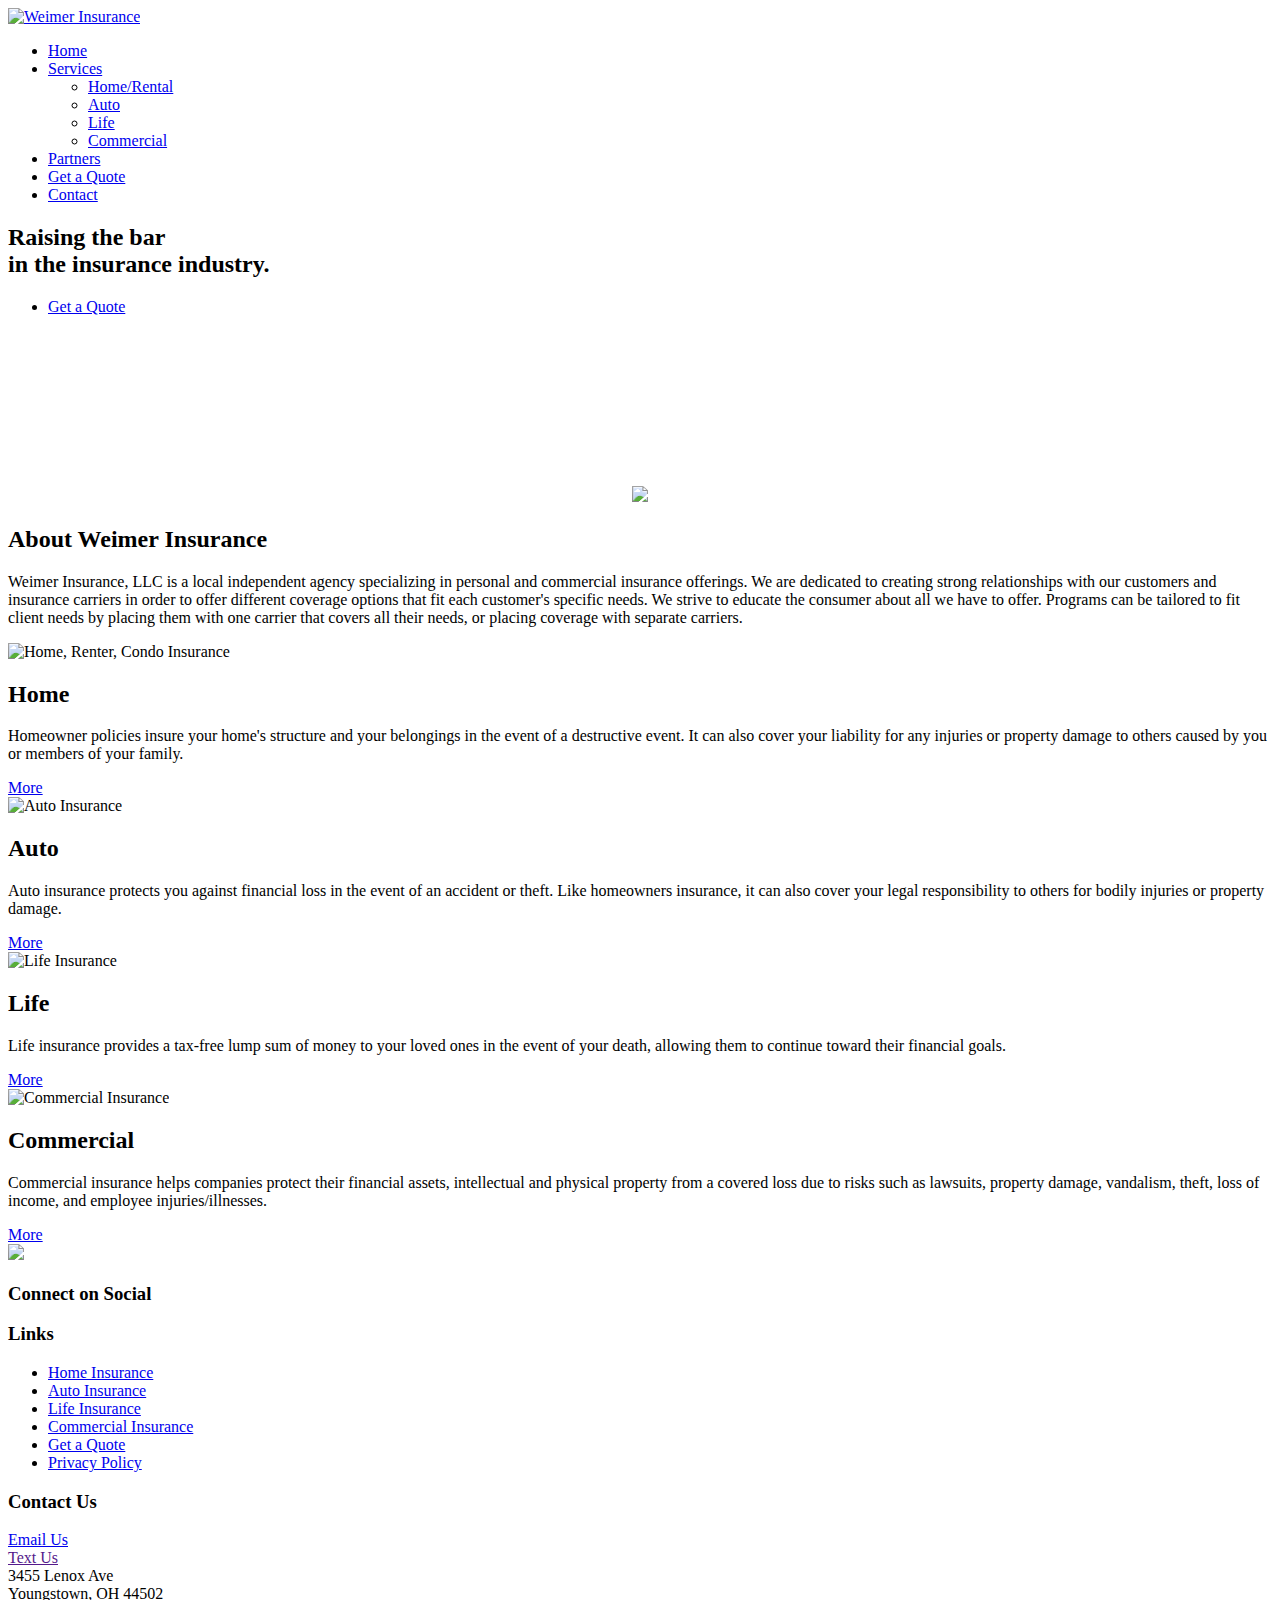
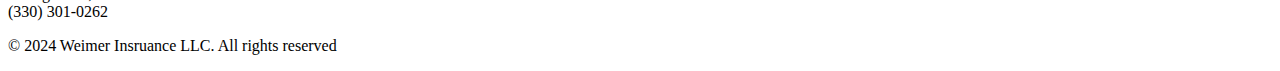
==== index.html @ 683e9fc8 "add files via upload" ====
<!DOCTYPE HTML>
<html>
	<head>
		<title>Weimer Insurance | Home, Auto, Life & Commercial Policies in Ohio</title>
		<meta charset="utf-8" />
		<meta name="viewport" content="width=device-width, initial-scale=1, user-scalable=no" />
		<link rel="stylesheet" href="assets/css/main.css" />
	</head>
	<body class="is-preload homepage">
		<div id="page-wrapper">

			<!-- Header -->
				<div id="header-wrapper">
					<header id="header" class="container">

						<!-- Logo -->
							<div id="logo">
								<a href="index.html"><img src="assets/images/Weimer-Logo_Crest.png" alt="Weimer Insurance" width="100px"/></a>
							</div>

						<!-- Nav -->
							<nav id="nav">
								<ul>
									<li class="current"><a href="index.html">Home</a></li>
									<li>
										<a href="#">Services <i class="fa fa-arrow-down"></i></a>
										<ul>
											<li><a href="home-insurance.html">Home/Rental</a></li>
											<li><a href="auto-insurance.html">Auto</a></li>
											<li><a href="life-insurance.html">Life</a></li>
											<li><a href="commercial-insurance.html">Commercial</a></li>
										</ul>
									</li>
									<li><a href="partners.html">Partners</a></li>
									<li><a href="get-a-quote.html">Get a Quote</a></li>
									<li><a href="contact.html">Contact</a></li>
								</ul>
							</nav>

					</header>
				</div>

			<!-- Banner -->
				<div id="banner-wrapper">
					<div id="banner">
						<div class="row">
							<div class="col-7 col-12-medium">
								<h2>Raising the bar<br/>
								in the insurance industry.</h2>
							</div>
							<div class="col-5 col-12-medium">
								<ul>
									<li><a href="get-a-quote.html" class="button large icon solid fa-arrow-circle-right">Get a Quote</a></li>
								</ul>
							</div>
						</div>
						<video playsinline autoplay muted loop>
							<source src="assets/video/youngstown-aerial.mov" type="video/mp4">
						</video>
					</div>
				</div>

			<!-- Main -->
			<div id="main-wrapper">
				<div class="container">
					<div class="row gtr-200 aln-top">
						<div class="col-3 col-3-medium col-12-small" style="text-align: center;">
							<img class="about-weimer-logo" src="assets/images/Weimer-Logo_Crest.png" width="85%">
						</div>
						<div class="col-9 col-9-medium col-12-small">

							<!-- Content -->
									<section>
										<h2>About Weimer Insurance</h2>
										<p>Weimer Insurance, LLC is a local independent agency specializing in personal and commercial insurance offerings. We are dedicated to creating strong relationships with our customers and insurance carriers in order to offer different coverage options that fit each customer's specific needs. We strive to educate the consumer about all we have to offer. Programs can be tailored to fit client needs by placing them with one carrier that covers all their needs, or placing coverage with separate carriers. 
									</section>
						</div>

					</div>
				</div>
			</div>

			<!-- Features -->
				<div id="features-wrapper">
					<div class="container">
						<div class="row aln-top">
							<div class="col-3 col-6-medium">

								<!-- Box -->
									<section class="box feature">
										<div class="image feature"><img src="assets/images/home-ins.jpg" alt="Home, Renter, Condo Insurance" /></div>
										<div class="inner">
												<h2>Home</h2>
											<p>Homeowner policies insure your home's structure and your belongings in the event of a destructive event. It can also cover your liability for any injuries or property damage to others caused by you or members of your family.</p>
											<a href="home-insurance.html" class="button icon solid fa-arrow-circle-right">More</a>
										</div>
									</section>

							</div>
							<div class="col-3 col-6-medium">

								<!-- Box -->
									<section class="box feature">
										<div class="image feature"><img src="assets/images/jetta.jpg" alt="Auto Insurance"/></div>
										<div class="inner">
												<h2>Auto</h2>
											<p>Auto insurance protects you against financial loss in the event of an accident or theft. Like homeowners insurance, it can also cover your legal responsibility to others for bodily injuries or property damage.</p>
											<a href="auto-insurance.html" class="button icon solid fa-arrow-circle-right">More</a>
										</div>
									</section>

							</div>
							<div class="col-3 col-6-medium">

								<!-- Box -->
									<section class="box feature">
										<div class="image feature"><img src="assets/images/life-ins.jpg" alt="Life Insurance" /></div>
										<div class="inner">
												<h2>Life</h2>
											<p>Life insurance provides a tax-free lump sum of money to your loved ones in the event of your death, allowing them to continue toward their financial goals.</p>
											<a href="life-insurance.html" class="button icon solid fa-arrow-circle-right">More</a>
										</div>
									</section>

							</div>
							<div class="col-3 col-6-medium">

								<!-- Box -->
									<section class="box feature">
										<div class="image feature"><img src="assets/images/open-sign.jpg" alt="Commercial Insurance" /></div>
										<div class="inner">
												<h2>Commercial</h2>
											<p>Commercial insurance helps companies protect their financial assets, intellectual and physical property from a covered loss due to risks such as lawsuits, property damage, vandalism, theft, loss of income, and employee injuries/illnesses.</p>
											<a href="commercial-insurance.html" class="button icon solid fa-arrow-circle-right">More</a>
										</div>
									</section>

							</div>
						</div>
					</div>
				</div>

			<!-- Footer -->
				<div id="footer-wrapper">
					<footer id="footer" class="container">
						<div class="row aln-top">
							<div class="col-3 col-6-medium col-12-small">

								<!-- Links -->
									<section class="widget links">
										<img src="assets/images/Weimer-Logo_Crest.png" width="150px">
									</section>

							</div>
							<div class="col-3 col-6-medium col-12-small">

								<!-- Links -->
									<section class="widget links">
										<h3>Connect on Social</h3>
										<a href="https://www.facebook.com/WeimerInsurance/" target="_blank" class="icon brands fa-facebook-f"></a>
										<a href="https://www.linkedin.com/in/ricky-weimer-648b50176/" target="_blank" class="icon brands fa-linkedin"></a>
									</section>

							</div>
							<div class="col-3 col-6-medium col-12-small">

								<!-- Links -->
									<section class="widget links">
										<h3>Links</h3>
										<ul class="style2">
											<li><a href="home-insurance.html">Home Insurance</a></li>
											<li><a href="auto-insurance.html">Auto Insurance</a></li>
											<li><a href="life-insurance.html">Life Insurance</a></li>
											<li><a href="commercial-insurance.html">Commercial Insurance</a></li>
											<li><a href="get-a-quote.html">Get a Quote</a></li>
											<li><a href="assets/WeimerInsPrivacyPolicy.pdf" target="_blank">Privacy Policy</a></li>
										</ul>
									</section>

							</div>
							<div class="col-3 col-6-medium col-12-small">

								<!-- Contact -->
									<section class="widget contact last">
										<h3>Contact Us</h3>
										<p>
										<a href="mailto:ricky@weimerinsurance.com" class="icon contact-us fa-envelope"> Email Us</a><br/>
										<a href="" class="icon contact-us fa-comment-dots"> Text Us</a><br/>
										3455 Lenox Ave<br />
										Youngstown, OH 44502<br />
										(330) 301-0262</p>
									</section>

							</div>
						</div>
							<div id="copyright">
								<p>&copy; 2024 Weimer Insruance LLC. All rights reserved</p>
							</div>
					</footer>
				</div>

			</div>

		<!-- Scripts -->

			<script src="assets/js/jquery.min.js"></script>
			<script src="assets/js/jquery.dropotron.min.js"></script>
			<script src="assets/js/browser.min.js"></script>
			<script src="assets/js/breakpoints.min.js"></script>
			<script src="assets/js/util.js"></script>
			<script src="assets/js/main.js"></script>

	</body>
</html>
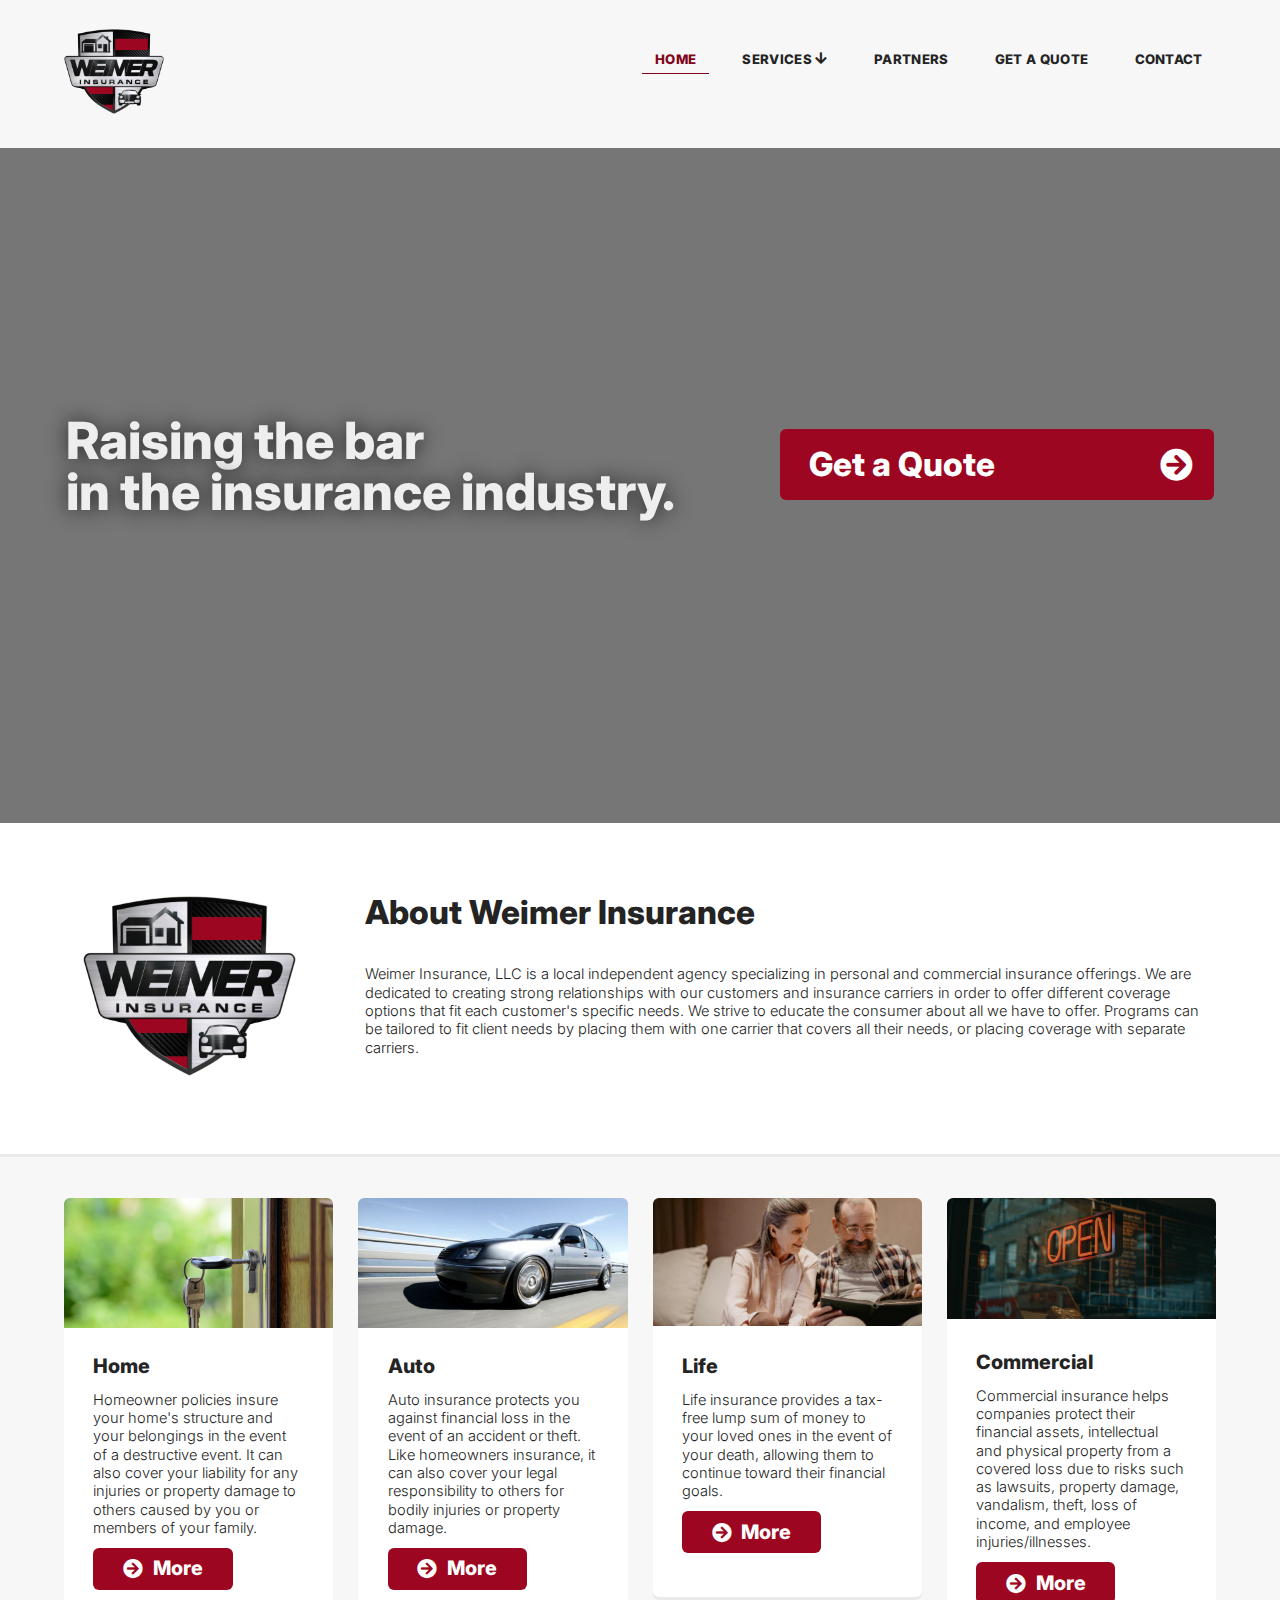
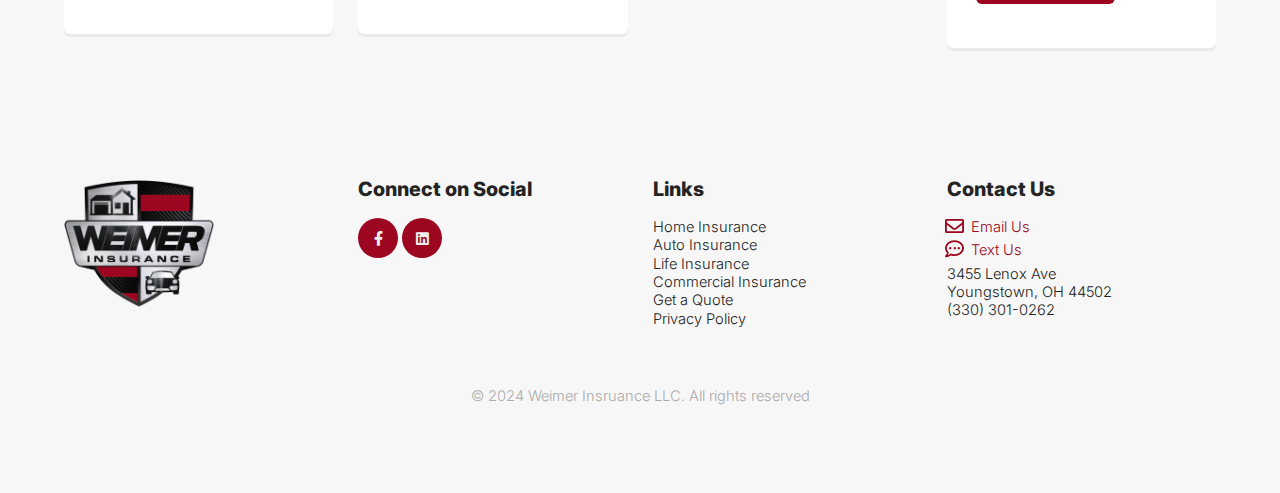
==== commit 0604729b: "Update index.html" ====
--- a/index.html
+++ b/index.html
@@ -84,7 +84,7 @@
 				<div id="features-wrapper">
 					<div class="container">
 						<div class="row aln-top">
-							<div class="col-3 col-6-medium">
+							<div class="col-3 col-6-medium col-12-small">
 
 								<!-- Box -->
 									<section class="box feature">
@@ -97,7 +97,7 @@
 									</section>
 
 							</div>
-							<div class="col-3 col-6-medium">
+							<div class="col-3 col-6-medium col-12-small">
 
 								<!-- Box -->
 									<section class="box feature">
@@ -110,7 +110,7 @@
 									</section>
 
 							</div>
-							<div class="col-3 col-6-medium">
+							<div class="col-3 col-6-medium col-12-small">
 
 								<!-- Box -->
 									<section class="box feature">
@@ -123,7 +123,7 @@
 									</section>
 
 							</div>
-							<div class="col-3 col-6-medium">
+							<div class="col-3 col-6-medium col-12-small">
 
 								<!-- Box -->
 									<section class="box feature">
@@ -211,4 +211,4 @@
 			<script src="assets/js/main.js"></script>
 
 	</body>
-</html>+</html>
--- a/assets/css/main.css
+++ b/assets/css/main.css
@@ -0,0 +1,2609 @@
+@import url("fontawesome-all.min.css");
+@import url('https://fonts.googleapis.com/css2?family=Inter:ital,opsz,wght@0,14..32,100..900;1,14..32,100..900&display=swap');
+
+/*
+	Verti by HTML5 UP
+	html5up.net | @ajlkn
+	Free for personal and commercial use under the CCA 3.0 license (html5up.net/license)
+*/
+
+html, body, div, span, applet, object,
+iframe, h1, h2, h3, h4, h5, h6, p, blockquote,
+pre, a, abbr, acronym, address, big, cite,
+code, del, dfn, em, img, ins, kbd, q, s, samp,
+small, strike, strong, sub, sup, tt, var, b,
+u, i, center, dl, dt, dd, ol, ul, li, fieldset,
+form, label, legend, table, caption, tbody,
+tfoot, thead, tr, th, td, article, aside,
+canvas, details, embed, figure, figcaption,
+footer, header, hgroup, menu, nav, output, ruby,
+section, summary, time, mark, audio, video {
+	margin: 0;
+	padding: 0;
+	border: 0;
+	font-size: 100%;
+	font: inherit;
+	vertical-align: baseline;}
+
+article, aside, details, figcaption, figure,
+footer, header, hgroup, menu, nav, section {
+	display: block;}
+
+body {
+	line-height: 1;
+}
+
+ol, ul {
+	list-style: none;
+}
+
+table {
+	border-collapse: collapse;
+	border-spacing: 0;
+}
+
+body {
+	-webkit-text-size-adjust: none;
+}
+input::-moz-focus-inner {
+	border: 0;
+	padding: 0;
+}
+
+input, select, textarea {
+	-moz-appearance: none;
+	-webkit-appearance: none;
+	-ms-appearance: none;
+	appearance: none;
+}
+
+/* Basic */
+
+	@-ms-viewport {
+		width: device-width;
+	}
+
+	html {
+		box-sizing: border-box;
+		padding:0;
+		margin:0;
+	}
+
+	*, *:before, *:after {
+		box-sizing: inherit;
+	}
+
+	body {
+		background-color: #f7f7f7;
+		font-family: 'Inter', sans-serif;
+		font-size: 1em;
+		color: #242424;
+		font-weight: 300;
+		line-height: 1.25em;
+	}
+
+		body.is-preload *, body.is-preload *:before, body.is-preload *:after {
+			-moz-animation: none !important;
+			-webkit-animation: none !important;
+			-ms-animation: none !important;
+			animation: none !important;
+			-moz-transition: none !important;
+			-webkit-transition: none !important;
+			-ms-transition: none !important;
+			transition: none !important;
+		}
+
+	input, select, textarea {
+		font-family: 'Inter', sans-serif;
+		font-size: 1em;
+		color: #696969;
+		font-weight: 300;
+		line-height: 1.25em;
+	}
+	article.quote {
+		text-align: center;
+	}
+	iframe {
+		width: 700px;
+		height: 700px;
+		overflow: auto;
+		margin-left: -40px;
+	}
+	iframe.map {
+		width: 550px;
+		height: 450px;
+		margin: 0 auto;
+		border-radius: 10px;
+	}
+
+	a {
+		color: #9D0620;
+		text-decoration: none;
+	}
+
+		a:hover {
+			color:#7F051A;
+			transform: scale(1.1);
+		}
+
+	h1, h2, h3, h4, h5, h6 {
+		color: #242424;
+		font-weight: 800;
+	}
+
+	h2 {
+		font-size: 2.25em;
+		margin: 0 0 1.1em 0;
+		line-height: 1em;
+	}
+
+	h3 {
+		font-size: 1.35em;
+		margin: 0 0 1em 0;
+	}
+
+	b, strong {
+		font-weight: 600;
+		color: #242424;
+	}
+
+	i, em {
+		font-style: italic;
+	}
+
+	br.clear {
+		clear: both;
+	}
+
+	p, ul, ol, dl, table {
+		margin-bottom: 2em;
+	}
+	ul.style2 li a{
+		color: #242424;
+	}
+	ul.style3 li {
+		padding-bottom: 8px;
+	}
+
+/* Container */
+
+	.container {
+		margin: 0 auto;
+		max-width: 90%;
+	}
+
+		@media screen and (max-width: 736px) {
+
+			.container {
+				width: 95%;
+			}
+
+		}
+
+/* Row */
+
+	.row {
+		display: flex;
+		flex-wrap: wrap;
+		box-sizing: border-box;
+		align-items: center;
+		height: 100%;
+	}
+
+		.row > * {
+			box-sizing: border-box;
+		}
+
+		.row.gtr-uniform > * > :last-child {
+			margin-bottom: 0;
+		}
+
+		.row.aln-left {
+			justify-content: flex-start;
+		}
+
+		.row.aln-center {
+			justify-content: center;
+		}
+
+		.row.aln-right {
+			justify-content: flex-end;
+		}
+
+		.row.aln-top {
+			align-items: flex-start;
+		}
+
+		.row.aln-middle {
+			align-items: center;
+		}
+
+		.row.aln-bottom {
+			align-items: flex-end;
+		}
+
+		.row > .imp {
+			order: -1;
+		}
+
+		.row > .col-1 {
+			width: 8.33333%;
+		}
+
+		.row > .off-1 {
+			margin-left: 8.33333%;
+		}
+
+		.row > .col-2 {
+			width: 16.66667%;
+		}
+
+		.row > .off-2 {
+			margin-left: 16.66667%;
+		}
+
+		.row > .col-3 {
+			width: 25%;
+		}
+
+		.row > .off-3 {
+			margin-left: 25%;
+		}
+
+		.row > .col-4 {
+			width: 33.33333%;
+		}
+
+		.row > .off-4 {
+			margin-left: 33.33333%;
+		}
+
+		.row > .col-5 {
+			width: 41.66667%;
+		}
+
+		.row > .off-5 {
+			margin-left: 41.66667%;
+		}
+
+		.row > .col-6 {
+			width: 50%;
+		}
+
+		.row > .off-6 {
+			margin-left: 50%;
+		}
+
+		.row > .col-7 {
+			width: 58.33333%;
+		}
+
+		.row > .off-7 {
+			margin-left: 58.33333%;
+		}
+
+		.row > .col-8 {
+			width: 66.66667%;
+		}
+
+		.row > .off-8 {
+			margin-left: 66.66667%;
+		}
+
+		.row > .col-9 {
+			width: 75%;
+		}
+
+		.row > .off-9 {
+			margin-left: 75%;
+		}
+
+		.row > .col-10 {
+			width: 83.33333%;
+		}
+
+		.row > .off-10 {
+			margin-left: 83.33333%;
+		}
+
+		.row > .col-11 {
+			width: 91.66667%;
+		}
+
+		.row > .off-11 {
+			margin-left: 91.66667%;
+		}
+
+		.row > .col-12 {
+			width: 100%;
+		}
+
+		.row > .off-12 {
+			margin-left: 100%;
+		}
+
+		.row.gtr-0 {
+			margin-top: 0px;
+			margin-left: 0px;
+		}
+
+			.row.gtr-0 > * {
+				padding: 0px 0 0 0px;
+			}
+
+			.row.gtr-0.gtr-uniform {
+				margin-top: 0px;
+			}
+
+				.row.gtr-0.gtr-uniform > * {
+					padding-top: 0px;
+				}
+
+		.row.gtr-25 {
+			margin-top: -10px;
+			margin-left: -10px;
+		}
+
+			.row.gtr-25 > * {
+				padding: 10px 0 0 10px;
+			}
+
+			.row.gtr-25.gtr-uniform {
+				margin-top: -10px;
+			}
+
+				.row.gtr-25.gtr-uniform > * {
+					padding-top: 10px;
+				}
+
+		.row.gtr-50 {
+			margin-top: -20px;
+			margin-left: -20px;
+		}
+
+			.row.gtr-50 > * {
+				padding: 20px 0 0 20px;
+			}
+
+			.row.gtr-50.gtr-uniform {
+				margin-top: -20px;
+			}
+
+				.row.gtr-50.gtr-uniform > * {
+					padding-top: 20px;
+				}
+
+		.row {
+			margin-top: -40px;
+			margin-left: -40px;
+		}
+
+			.row > * {
+				padding: 40px 0 0 40px;
+			}
+
+			.row.gtr-uniform {
+				margin-top: -40px;
+			}
+
+				.row.gtr-uniform > * {
+					padding-top: 40px;
+				}
+
+		.row.gtr-150 {
+			margin-top: -60px;
+			margin-left: -60px;
+		}
+
+			.row.gtr-150 > * {
+				padding: 60px 0 0 60px;
+			}
+
+			.row.gtr-150.gtr-uniform {
+				margin-top: -60px;
+			}
+
+				.row.gtr-150.gtr-uniform > * {
+					padding-top: 60px;
+				}
+
+		.row.gtr-200 {
+			margin-top: -80px;
+			margin-left: -80px;
+		}
+
+			.row.gtr-200 > * {
+				padding: 80px 0 0 80px;
+			}
+
+			.row.gtr-200.gtr-uniform {
+				margin-top: -80px;
+			}
+
+				.row.gtr-200.gtr-uniform > * {
+					padding-top: 80px;
+				}
+
+		@media screen and (max-width: 1680px) {
+
+			.row {
+				display: flex;
+				flex-wrap: wrap;
+				box-sizing: border-box;
+				align-items: center;
+			}
+
+				.row > * {
+					box-sizing: border-box;
+				}
+
+				.row.gtr-uniform > * > :last-child {
+					margin-bottom: 0;
+				}
+
+				.row.aln-left {
+					justify-content: flex-start;
+				}
+
+				.row.aln-center {
+					justify-content: center;
+				}
+
+				.row.aln-right {
+					justify-content: flex-end;
+				}
+
+				.row.aln-top {
+					align-items: flex-start;
+				}
+
+				.row.aln-middle {
+					align-items: center;
+				}
+
+				.row.aln-bottom {
+					align-items: flex-end;
+				}
+
+				.row > .imp-xlarge {
+					order: -1;
+				}
+
+				.row > .col-1-xlarge {
+					width: 8.33333%;
+				}
+
+				.row > .off-1-xlarge {
+					margin-left: 8.33333%;
+				}
+
+				.row > .col-2-xlarge {
+					width: 16.66667%;
+				}
+
+				.row > .off-2-xlarge {
+					margin-left: 16.66667%;
+				}
+
+				.row > .col-3-xlarge {
+					width: 25%;
+				}
+
+				.row > .off-3-xlarge {
+					margin-left: 25%;
+				}
+
+				.row > .col-4-xlarge {
+					width: 33.33333%;
+				}
+
+				.row > .off-4-xlarge {
+					margin-left: 33.33333%;
+				}
+
+				.row > .col-5-xlarge {
+					width: 41.66667%;
+				}
+
+				.row > .off-5-xlarge {
+					margin-left: 41.66667%;
+				}
+
+				.row > .col-6-xlarge {
+					width: 50%;
+				}
+
+				.row > .off-6-xlarge {
+					margin-left: 50%;
+				}
+
+				.row > .col-7-xlarge {
+					width: 58.33333%;
+				}
+
+				.row > .off-7-xlarge {
+					margin-left: 58.33333%;
+				}
+
+				.row > .col-8-xlarge {
+					width: 66.66667%;
+				}
+
+				.row > .off-8-xlarge {
+					margin-left: 66.66667%;
+				}
+
+				.row > .col-9-xlarge {
+					width: 75%;
+				}
+
+				.row > .off-9-xlarge {
+					margin-left: 75%;
+				}
+
+				.row > .col-10-xlarge {
+					width: 83.33333%;
+				}
+
+				.row > .off-10-xlarge {
+					margin-left: 83.33333%;
+				}
+
+				.row > .col-11-xlarge {
+					width: 91.66667%;
+				}
+
+				.row > .off-11-xlarge {
+					margin-left: 91.66667%;
+				}
+
+				.row > .col-12-xlarge {
+					width: 100%;
+				}
+
+				.row > .off-12-xlarge {
+					margin-left: 100%;
+				}
+
+				.row.gtr-0 {
+					margin-top: 0px;
+					margin-left: 0px;
+				}
+
+					.row.gtr-0 > * {
+						padding: 0px 0 0 0px;
+					}
+
+					.row.gtr-0.gtr-uniform {
+						margin-top: 0px;
+					}
+
+						.row.gtr-0.gtr-uniform > * {
+							padding-top: 0px;
+						}
+
+				.row.gtr-25 {
+					margin-top: -10px;
+					margin-left: -10px;
+				}
+
+					.row.gtr-25 > * {
+						padding: 10px 0 0 10px;
+					}
+
+					.row.gtr-25.gtr-uniform {
+						margin-top: -10px;
+					}
+
+						.row.gtr-25.gtr-uniform > * {
+							padding-top: 10px;
+						}
+
+				.row.gtr-50 {
+					margin-top: -20px;
+					margin-left: -20px;
+				}
+
+					.row.gtr-50 > * {
+						padding: 20px 0 0 20px;
+					}
+
+					.row.gtr-50.gtr-uniform {
+						margin-top: -20px;
+					}
+
+						.row.gtr-50.gtr-uniform > * {
+							padding-top: 20px;
+						}
+
+				.row {
+					margin-top: -40px;
+					margin-left: -40px;
+				}
+
+					.row > * {
+						padding: 40px 0 0 40px;
+					}
+
+					.row.gtr-uniform {
+						margin-top: -40px;
+					}
+
+						.row.gtr-uniform > * {
+							padding-top: 40px;
+						}
+
+				.row.gtr-150 {
+					margin-top: -60px;
+					margin-left: -60px;
+				}
+
+					.row.gtr-150 > * {
+						padding: 60px 0 0 60px;
+					}
+
+					.row.gtr-150.gtr-uniform {
+						margin-top: -60px;
+					}
+
+						.row.gtr-150.gtr-uniform > * {
+							padding-top: 60px;
+						}
+
+				.row.gtr-200 {
+					margin-top: -80px;
+					margin-left: -80px;
+				}
+
+					.row.gtr-200 > * {
+						padding: 80px 0 0 80px;
+					}
+
+					.row.gtr-200.gtr-uniform {
+						margin-top: -80px;
+					}
+
+						.row.gtr-200.gtr-uniform > * {
+							padding-top: 80px;
+						}
+
+		}
+
+		@media screen and (max-width: 1280px) {
+
+			.row {
+				display: flex;
+				flex-wrap: wrap;
+				box-sizing: border-box;
+				align-items: center;
+			}
+
+				.row > * {
+					box-sizing: border-box;
+				}
+
+				.row.gtr-uniform > * > :last-child {
+					margin-bottom: 0;
+				}
+
+				.row.aln-left {
+					justify-content: flex-start;
+				}
+
+				.row.aln-center {
+					justify-content: center;
+				}
+
+				.row.aln-right {
+					justify-content: flex-end;
+				}
+
+				.row.aln-top {
+					align-items: flex-start;
+				}
+
+				.row.aln-middle {
+					align-items: center;
+				}
+
+				.row.aln-bottom {
+					align-items: flex-end;
+				}
+
+				.row > .imp-large {
+					order: -1;
+				}
+
+				.row > .col-1-large {
+					width: 8.33333%;
+				}
+
+				.row > .off-1-large {
+					margin-left: 8.33333%;
+				}
+
+				.row > .col-2-large {
+					width: 16.66667%;
+				}
+
+				.row > .off-2-large {
+					margin-left: 16.66667%;
+				}
+
+				.row > .col-3-large {
+					width: 25%;
+				}
+
+				.row > .off-3-large {
+					margin-left: 25%;
+				}
+
+				.row > .col-4-large {
+					width: 33.33333%;
+				}
+
+				.row > .off-4-large {
+					margin-left: 33.33333%;
+				}
+
+				.row > .col-5-large {
+					width: 41.66667%;
+				}
+
+				.row > .off-5-large {
+					margin-left: 41.66667%;
+				}
+
+				.row > .col-6-large {
+					width: 50%;
+				}
+
+				.row > .off-6-large {
+					margin-left: 50%;
+				}
+
+				.row > .col-7-large {
+					width: 58.33333%;
+				}
+
+				.row > .off-7-large {
+					margin-left: 58.33333%;
+				}
+
+				.row > .col-8-large {
+					width: 66.66667%;
+				}
+
+				.row > .off-8-large {
+					margin-left: 66.66667%;
+				}
+
+				.row > .col-9-large {
+					width: 75%;
+				}
+
+				.row > .off-9-large {
+					margin-left: 75%;
+				}
+
+				.row > .col-10-large {
+					width: 83.33333%;
+				}
+
+				.row > .off-10-large {
+					margin-left: 83.33333%;
+				}
+
+				.row > .col-11-large {
+					width: 91.66667%;
+				}
+
+				.row > .off-11-large {
+					margin-left: 91.66667%;
+				}
+
+				.row > .col-12-large {
+					width: 100%;
+				}
+
+				.row > .off-12-large {
+					margin-left: 100%;
+				}
+
+				.row.gtr-0 {
+					margin-top: 0px;
+					margin-left: 0px;
+				}
+
+					.row.gtr-0 > * {
+						padding: 0px 0 0 0px;
+					}
+
+					.row.gtr-0.gtr-uniform {
+						margin-top: 0px;
+					}
+
+						.row.gtr-0.gtr-uniform > * {
+							padding-top: 0px;
+						}
+
+				.row.gtr-25 {
+					margin-top: -6.25px;
+					margin-left: -6.25px;
+				}
+
+					.row.gtr-25 > * {
+						padding: 6.25px 0 0 6.25px;
+					}
+
+					.row.gtr-25.gtr-uniform {
+						margin-top: -6.25px;
+					}
+
+						.row.gtr-25.gtr-uniform > * {
+							padding-top: 6.25px;
+						}
+
+				.row.gtr-50 {
+					margin-top: -12.5px;
+					margin-left: -12.5px;
+				}
+
+					.row.gtr-50 > * {
+						padding: 12.5px 0 0 12.5px;
+					}
+
+					.row.gtr-50.gtr-uniform {
+						margin-top: -12.5px;
+					}
+
+						.row.gtr-50.gtr-uniform > * {
+							padding-top: 12.5px;
+						}
+
+				.row {
+					margin-top: -25px;
+					margin-left: -25px;
+				}
+
+					.row > * {
+						padding: 25px 0 0 25px;
+					}
+
+					.row.gtr-uniform {
+						margin-top: -25px;
+					}
+
+						.row.gtr-uniform > * {
+							padding-top: 25px;
+						}
+
+				.row.gtr-150 {
+					margin-top: -37.5px;
+					margin-left: -37.5px;
+				}
+
+					.row.gtr-150 > * {
+						padding: 37.5px 0 0 37.5px;
+					}
+
+					.row.gtr-150.gtr-uniform {
+						margin-top: -37.5px;
+					}
+
+						.row.gtr-150.gtr-uniform > * {
+							padding-top: 37.5px;
+						}
+
+				.row.gtr-200 {
+					margin-top: -50px;
+					margin-left: -50px;
+				}
+
+					.row.gtr-200 > * {
+						padding: 50px 0 0 50px;
+					}
+
+					.row.gtr-200.gtr-uniform {
+						margin-top: -50px;
+					}
+
+						.row.gtr-200.gtr-uniform > * {
+							padding-top: 50px;
+						}
+
+		}
+
+		@media screen and (max-width: 980px) {
+
+			.row {
+				display: flex;
+				flex-wrap: wrap;
+				box-sizing: border-box;
+				align-items: center;
+			}
+
+				.row > * {
+					box-sizing: border-box;
+				}
+
+				.row.gtr-uniform > * > :last-child {
+					margin-bottom: 0;
+				}
+
+				.row.aln-left {
+					justify-content: flex-start;
+				}
+
+				.row.aln-center {
+					justify-content: center;
+				}
+
+				.row.aln-right {
+					justify-content: flex-end;
+				}
+
+				.row.aln-top {
+					align-items: flex-start;
+				}
+
+				.row.aln-middle {
+					align-items: center;
+				}
+
+				.row.aln-bottom {
+					align-items: flex-end;
+				}
+
+				.row > .imp-medium {
+					order: -1;
+				}
+
+				.row > .col-1-medium {
+					width: 8.33333%;
+				}
+
+				.row > .off-1-medium {
+					margin-left: 8.33333%;
+				}
+
+				.row > .col-2-medium {
+					width: 16.66667%;
+				}
+
+				.row > .off-2-medium {
+					margin-left: 16.66667%;
+				}
+
+				.row > .col-3-medium {
+					width: 25%;
+				}
+
+				.row > .off-3-medium {
+					margin-left: 25%;
+				}
+
+				.row > .col-4-medium {
+					width: 33.33333%;
+				}
+
+				.row > .off-4-medium {
+					margin-left: 33.33333%;
+				}
+
+				.row > .col-5-medium {
+					width: 41.66667%;
+				}
+
+				.row > .off-5-medium {
+					margin-left: 41.66667%;
+				}
+
+				.row > .col-6-medium {
+					width: 50%;
+				}
+
+				.row > .off-6-medium {
+					margin-left: 50%;
+				}
+
+				.row > .col-7-medium {
+					width: 58.33333%;
+				}
+
+				.row > .off-7-medium {
+					margin-left: 58.33333%;
+				}
+
+				.row > .col-8-medium {
+					width: 66.66667%;
+				}
+
+				.row > .off-8-medium {
+					margin-left: 66.66667%;
+				}
+
+				.row > .col-9-medium {
+					width: 75%;
+				}
+
+				.row > .off-9-medium {
+					margin-left: 75%;
+				}
+
+				.row > .col-10-medium {
+					width: 83.33333%;
+				}
+
+				.row > .off-10-medium {
+					margin-left: 83.33333%;
+				}
+
+				.row > .col-11-medium {
+					width: 91.66667%;
+				}
+
+				.row > .off-11-medium {
+					margin-left: 91.66667%;
+				}
+
+				.row > .col-12-medium {
+					width: 100%;
+				}
+
+				.row > .off-12-medium {
+					margin-left: 100%;
+				}
+
+				.row.gtr-0 {
+					margin-top: 0px;
+					margin-left: 0px;
+				}
+
+					.row.gtr-0 > * {
+						padding: 0px 0 0 0px;
+					}
+
+					.row.gtr-0.gtr-uniform {
+						margin-top: 0px;
+					}
+
+						.row.gtr-0.gtr-uniform > * {
+							padding-top: 0px;
+						}
+
+				.row.gtr-25 {
+					margin-top: -6.25px;
+					margin-left: -6.25px;
+				}
+
+					.row.gtr-25 > * {
+						padding: 6.25px 0 0 6.25px;
+					}
+
+					.row.gtr-25.gtr-uniform {
+						margin-top: -6.25px;
+					}
+
+						.row.gtr-25.gtr-uniform > * {
+							padding-top: 6.25px;
+						}
+
+				.row.gtr-50 {
+					margin-top: -12.5px;
+					margin-left: -12.5px;
+				}
+
+					.row.gtr-50 > * {
+						padding: 12.5px 0 0 12.5px;
+					}
+
+					.row.gtr-50.gtr-uniform {
+						margin-top: -12.5px;
+					}
+
+						.row.gtr-50.gtr-uniform > * {
+							padding-top: 12.5px;
+						}
+
+				.row {
+					margin-top: -25px;
+					margin-left: -25px;
+				}
+
+					.row > * {
+						padding: 25px 0 0 25px;
+					}
+
+					.row.gtr-uniform {
+						margin-top: -25px;
+					}
+
+						.row.gtr-uniform > * {
+							padding-top: 25px;
+						}
+
+				.row.gtr-150 {
+					margin-top: -37.5px;
+					margin-left: -37.5px;
+				}
+
+					.row.gtr-150 > * {
+						padding: 37.5px 0 0 37.5px;
+					}
+
+					.row.gtr-150.gtr-uniform {
+						margin-top: -37.5px;
+					}
+
+						.row.gtr-150.gtr-uniform > * {
+							padding-top: 37.5px;
+						}
+
+				.row.gtr-200 {
+					margin-top: -50px;
+					margin-left: -50px;
+				}
+
+					.row.gtr-200 > * {
+						padding: 50px 0 0 50px;
+					}
+
+					.row.gtr-200.gtr-uniform {
+						margin-top: -50px;
+					}
+
+						.row.gtr-200.gtr-uniform > * {
+							padding-top: 50px;
+						}
+
+		}
+
+		@media screen and (max-width: 736px) {
+
+			.row {
+				display: flex;
+				flex-wrap: wrap;
+				box-sizing: border-box;
+				align-items: center;
+			}
+
+				.row > * {
+					box-sizing: border-box;
+				}
+
+				.row.gtr-uniform > * > :last-child {
+					margin-bottom: 0;
+				}
+
+				.row.aln-left {
+					justify-content: flex-start;
+				}
+
+				.row.aln-center {
+					justify-content: center;
+				}
+
+				.row.aln-right {
+					justify-content: flex-end;
+				}
+
+				.row.aln-top {
+					align-items: flex-start;
+				}
+
+				.row.aln-middle {
+					align-items: center;
+				}
+
+				.row.aln-bottom {
+					align-items: flex-end;
+				}
+
+				.row > .imp-small {
+					order: -1;
+				}
+
+				.row > .col-1-small {
+					width: 8.33333%;
+				}
+
+				.row > .off-1-small {
+					margin-left: 8.33333%;
+				}
+
+				.row > .col-2-small {
+					width: 16.66667%;
+				}
+
+				.row > .off-2-small {
+					margin-left: 16.66667%;
+				}
+
+				.row > .col-3-small {
+					width: 25%;
+				}
+
+				.row > .off-3-small {
+					margin-left: 25%;
+				}
+
+				.row > .col-4-small {
+					width: 33.33333%;
+				}
+
+				.row > .off-4-small {
+					margin-left: 33.33333%;
+				}
+
+				.row > .col-5-small {
+					width: 41.66667%;
+				}
+
+				.row > .off-5-small {
+					margin-left: 41.66667%;
+				}
+
+				.row > .col-6-small {
+					width: 50%;
+				}
+
+				.row > .off-6-small {
+					margin-left: 50%;
+				}
+
+				.row > .col-7-small {
+					width: 58.33333%;
+				}
+
+				.row > .off-7-small {
+					margin-left: 58.33333%;
+				}
+
+				.row > .col-8-small {
+					width: 66.66667%;
+				}
+
+				.row > .off-8-small {
+					margin-left: 66.66667%;
+				}
+
+				.row > .col-9-small {
+					width: 75%;
+				}
+
+				.row > .off-9-small {
+					margin-left: 75%;
+				}
+
+				.row > .col-10-small {
+					width: 83.33333%;
+				}
+
+				.row > .off-10-small {
+					margin-left: 83.33333%;
+				}
+
+				.row > .col-11-small {
+					width: 91.66667%;
+				}
+
+				.row > .off-11-small {
+					margin-left: 91.66667%;
+				}
+
+				.row > .col-12-small {
+					width: 100%;
+				}
+
+				.row > .off-12-small {
+					margin-left: 100%;
+				}
+
+				.row.gtr-0 {
+					margin-top: 0px;
+					margin-left: 0px;
+				}
+
+					.row.gtr-0 > * {
+						padding: 0px 0 0 0px;
+					}
+
+					.row.gtr-0.gtr-uniform {
+						margin-top: 0px;
+					}
+
+						.row.gtr-0.gtr-uniform > * {
+							padding-top: 0px;
+						}
+
+				.row.gtr-25 {
+					margin-top: -5px;
+					margin-left: -5px;
+				}
+
+					.row.gtr-25 > * {
+						padding: 5px 0 0 5px;
+					}
+
+					.row.gtr-25.gtr-uniform {
+						margin-top: -5px;
+					}
+
+						.row.gtr-25.gtr-uniform > * {
+							padding-top: 5px;
+						}
+
+				.row.gtr-50 {
+					margin-top: -10px;
+					margin-left: -10px;
+				}
+
+					.row.gtr-50 > * {
+						padding: 10px 0 0 10px;
+					}
+
+					.row.gtr-50.gtr-uniform {
+						margin-top: -10px;
+					}
+
+						.row.gtr-50.gtr-uniform > * {
+							padding-top: 10px;
+						}
+
+				.row {
+					margin-top: -20px;
+					margin-left: -20px;
+				}
+
+					.row > * {
+						padding: 20px 0 0 20px;
+					}
+
+					.row.gtr-uniform {
+						margin-top: -20px;
+					}
+
+						.row.gtr-uniform > * {
+							padding-top: 20px;
+						}
+
+				.row.gtr-150 {
+					margin-top: -30px;
+					margin-left: -30px;
+				}
+
+					.row.gtr-150 > * {
+						padding: 30px 0 0 30px;
+					}
+
+					.row.gtr-150.gtr-uniform {
+						margin-top: -30px;
+					}
+
+						.row.gtr-150.gtr-uniform > * {
+							padding-top: 30px;
+						}
+
+				.row.gtr-200 {
+					margin-top: -40px;
+					margin-left: -40px;
+				}
+
+					.row.gtr-200 > * {
+						padding: 40px 0 0 40px;
+					}
+
+					.row.gtr-200.gtr-uniform {
+						margin-top: -40px;
+					}
+
+						.row.gtr-200.gtr-uniform > * {
+							padding-top: 40px;
+						}
+
+		}
+
+/* Section/Article */
+
+	section, article {
+		margin-bottom: 3em;
+	}
+
+	section > :last-child,
+	article > :last-child,
+	section:last-child,
+	article:last-child {
+		margin-bottom: 0;
+	}
+
+	header {
+		margin: 0 0 2em 0;
+	}
+
+		header h2, header h3 {
+			margin: 0 0 0.25em 0;
+		}
+
+		header p {
+			margin: 0;
+		}
+
+	footer {
+		margin: 2.5em 0 0 0;
+	}
+
+/* Forms */
+
+	form label {
+		display: block;
+		font-weight: 800;
+		margin: 1.25em 0 0.2em 0;
+		font-size: 1em;
+		color: #444;
+	}
+
+	form input[type="text"],
+	form input[type="email"],
+	form input[type="password"],
+	form input[type="tel"],
+	form select,
+	form textarea {
+		display: block;
+		width: 100%;
+		border-radius: 8px;
+		border: solid 1px #eee;
+	}
+
+		form input[type="text"]:focus,
+		form input[type="tel"]:focus,
+		form input[type="email"]:focus,
+		form input[type="password"]:focus,
+		form select:focus,
+		form textarea:focus {
+			border-color: #7F051A;
+		}
+
+	form input[type="text"],
+	form input[type="tel"],
+	form input[type="email"],
+	form input[type="password"] {
+		line-height: 3em;
+		padding: 0 1em;
+	}
+
+	form select {
+		line-height: 3em;
+		padding: 0 1em;
+	}
+
+	form textarea {
+		min-height: 9em;
+		padding: 1em;
+	}
+
+	form ::-webkit-input-placeholder {
+		color: #555 !important;
+	}
+
+	form :-moz-placeholder {
+		color: #555 !important;
+	}
+
+	form ::-moz-placeholder {
+		color: #555 !important;
+	}
+
+	form :-ms-input-placeholder {
+		color: #555 !important;
+	}
+
+	form ::-moz-focus-inner {
+		border: 0;
+	}
+
+/* Tables */
+
+	table {
+		width: 100%;
+	}
+
+		table tr {
+			border-top: solid 1px #eee;
+		}
+
+			table tr:first-child {
+				border-top: 0;
+			}
+
+		table td {
+			padding: 0.5em 1em 0.5em 1em;
+		}
+
+		table th {
+			text-align: left;
+			padding: 0.5em 1em 0.5em 1em;
+			font-weight: 800;
+			margin: 0 0 1em 0;
+		}
+
+		table thead {
+			background: #404248;
+			color: #fff;
+		}
+
+/* Button */
+
+	input[type="button"],
+	input[type="submit"],
+	input[type="reset"],
+	button,
+	.button {
+		transition: all 0.3s ease;
+		position: relative;
+		display: inline-block;
+		background: #9D0620;
+		color: #fff;
+		text-decoration: none;
+		border-radius: 6px;
+		font-weight: 800;
+		outline: 0;
+		border: 0;
+		cursor: pointer;
+		font-size: 1.35em;
+		padding: 0.6em 1.5em;
+	}
+
+		input[type="button"].icon:before,
+		input[type="submit"].icon:before,
+		input[type="reset"].icon:before,
+		button.icon:before,
+		.button.icon:before {
+			position: relative;
+			margin-right: 0.5em;
+			top: 0.05em;
+		}
+
+		input[type="button"]:hover,
+		input[type="submit"]:hover,
+		input[type="reset"]:hover,
+		button:hover,
+		.button:hover {
+			background: #7F051A;
+			color: #eee;
+		}
+
+		input[type="button"]:active,
+		input[type="submit"]:active,
+		input[type="reset"]:active,
+		button:active,
+		.button:active {
+			background: #7F051A;
+		}
+
+		input[type="button"].large,
+		input[type="submit"].large,
+		input[type="reset"].large,
+		button.large,
+		.button.large {
+			font-size: 2.25em;
+			padding: 0.8em 0.9em;
+		}
+/* Actions */
+
+	ul.actions {
+		list-style: none;
+		padding-left: 0;
+	}
+
+		ul.actions li {
+			display: inline-block;
+			padding: 0 0 0 0.25em;
+			margin: 0 0 0 0.25em;
+		}
+
+			ul.actions li:first-child {
+				margin-left: 0;
+				padding-left: 0;
+			}
+
+/* Menu */
+
+	ul.menu {
+		list-style: none;
+		padding-left: 0;
+	}
+
+		ul.menu li {
+			border-left: solid 1px #e0e0e0;
+			display: inline-block;
+			padding: 0 0 0 0.75em;
+			margin: 0 0 0 0.75em;
+		}
+
+			ul.menu li:first-child {
+				border-left: 0;
+				margin-left: 0;
+				padding-left: 0;
+			}
+
+/* Box */
+
+	.box {
+		background: #fff;
+		border-radius: 6px;
+		box-shadow: 0px 3px 0px 0px rgba(0, 0, 0, 0.05);
+		padding: 2em;
+		overflow: hidden;
+	}
+
+		.box.feature {
+			padding: 0;
+		}
+
+			.box.feature .inner {
+				padding: 2em 2em 3em 2em;
+			}
+
+			.box.feature h2 {
+				font-size: 1.35em;
+				margin: 0 0 0.7em 0;
+			}
+
+			.box.feature p {
+				margin: 0;
+				margin-bottom: 0.7em;
+			}
+
+			.box.feature .image {
+				position: relative;
+				margin: 0;
+				max-height: 130px;
+				overflow: hidden;
+			}
+
+				.box.feature .image img {
+					border-bottom-left-radius: 0;
+					border-bottom-right-radius: 0;
+					object-fit: cover;
+					max-width: 110%;
+					position: relative;
+					margin-top: -10%;
+				}
+
+/* Icons */
+
+	.icon {
+		text-decoration: none;
+		position: relative;
+		text-decoration: none;
+	}
+
+		.icon:before {
+			-moz-osx-font-smoothing: grayscale;
+			-webkit-font-smoothing: antialiased;
+			display: inline-block;
+			font-style: normal;
+			font-variant: normal;
+			text-rendering: auto;
+			line-height: 1;
+			text-transform: none !important;
+			font-family: 'Font Awesome 5 Free';
+			font-weight: 400;
+		}
+
+		.icon:before {
+			line-height: inherit;
+		}
+
+		.icon.solid:before {
+			font-weight: 900;
+		}
+
+		.icon.brands:before {
+			font-family: 'Font Awesome 5 Brands';
+			height: 40px!important;
+			width: 40px!important;
+			background-color: #9D0620;
+			color: #eee;
+			border-radius: 100%;
+			text-align: center;
+			padding: 10px!important;
+			margin-bottom: 10px;
+			line-height: 1.5em!important;
+		}
+		.icon.brands:hover:before  {
+			background-color: #7F051A;
+			transition: all 0.3s ease;
+		}
+
+		.icon > .label {
+			display: none;
+		}
+		.icon .contact-us {
+			font-weight: 700;
+			font-size: 1.125em;
+			color: #9d0620 !important;;
+		}
+		a.icon.contact-us::before {
+			transform: scale(1.3);
+			margin-right: 5px;
+			margin-bottom: 5px;
+		}
+
+/* Widgets */
+
+	.widget.thumbnails .grid {
+		margin: 0 0 3em 0;
+	}
+
+	.widget.thumbnails .image {
+		margin: 0;
+	}
+
+	.widget.contact ul {
+		list-style: none;
+		padding-left: 0;
+		overflow: hidden;
+		position: relative;
+		left: -4px;
+		top: 4px;
+		margin-bottom: 1.5em;
+	}
+
+		.widget.contact ul li {
+			display: inline-block;
+			margin-right: 0.25em;
+			padding-left: 0;
+		}
+
+			.widget.contact ul li a {
+				transition: all 0.3s ease;
+				display: inline-block;
+				width: 2.5em;
+				height: 2.5em;
+				text-align: center;
+				line-height: 2.5em;
+				border-radius: 0.35em;
+				outline: 0;
+				opacity: 0.75;
+				text-decoration: none;
+				background: #222222;
+			}
+
+				.widget.contact ul li a:before {
+					color: #f3f3f3;
+					font-size: 1.5em;
+					line-height: inherit;
+				}
+
+				.widget.contact ul li a:hover {
+					background: #444444;
+				}
+
+				.widget.contact ul li a:active {
+					background: #666666;
+				}
+
+/* Wrappers */
+
+	#header-wrapper {
+		padding: 2em 0 2em 0;
+	}
+
+	#features-wrapper {
+		padding: 3em 0 3em 0;
+	}
+
+	#main-wrapper {
+		background: #fff;
+		box-shadow: 0px 3px 0px 0px rgba(0, 0, 0, 0.05);
+		padding: 5em 0 5em 0;
+	}
+
+	#footer-wrapper {
+		padding: 6em 0 4em 0;
+	}
+
+/* Header */
+
+	#header {
+		position: relative;
+	}
+
+/* Logo */
+
+	#logo {
+		display: inline-block;
+	}
+	#logo img {
+		transform: scale(1);
+		transition: all 0.3s ease;
+	}
+	#logo a:hover {
+		border: none;
+		transform: scale(1.1);
+		background: transparent;
+	}
+	#logo img:hover {
+		transform: scale(1.1);
+		transition: all 0.3s ease;
+	}
+
+
+/* Nav */
+
+	#nav {
+		position: absolute;
+		right: 0;
+		top: 0;
+		font-size: 0.9em;
+	}
+
+		#nav ul {
+			list-style: none;
+			padding-left: 0;
+		}
+
+			#nav ul li {
+				float: left;
+				line-height: 4.5em;
+				padding-left: 1.5em;
+			}
+
+				#nav ul li a {
+					transition: all 0.3s ease;
+					font-weight: 800;
+					letter-spacing: 0.025em;
+					text-transform: uppercase;
+					color: #242424;
+					text-decoration: none;
+					padding: 0.5em 1em 0.5em 1em;
+				}
+
+				#nav ul li > ul {
+					display: none;
+				}
+
+				#nav ul li.active a {
+					color: #9D0620;
+					background: transparent;
+					
+				}
+
+				#nav ul li.current a {
+					background: transparent;
+					color: #7F051A;
+					border-bottom: 1px solid #7F051A;
+				}
+				#nav ul li:hover a {
+					background-color: transparent;
+					color: #9D0620;
+					transition:all 0.3s ease;
+					transform: scale(1.1);
+				}
+
+	.dropotron {
+		background: #fff;
+		letter-spacing: 0.025em;
+		color: #696969;
+		text-decoration: none;
+		border-radius: 6px;
+		padding: 0.75em 0;
+		min-width: 15em;
+		box-shadow: inset 0 0 0 1px rgba(0, 0, 0, 0.1), 0 0.25em 0.25em 0.1em rgba(0, 0, 0, 0.025);
+		margin-top: calc(-0.75em + 1px);
+		margin-left: -1px;
+		list-style: none;
+		padding-left: 0;
+	}
+
+		.dropotron li {
+			border-top: solid 1px #eee;
+			line-height: 3em;
+			padding-left: 0;
+		}
+
+			.dropotron li:first-child {
+				border-top: 0;
+			}
+
+			.dropotron li > a, .dropotron li > span {
+				transition: 0.3s ease;
+				text-decoration: none;
+				color: inherit;
+				display: block;
+				padding: 0 1.5em;
+			}
+
+				.dropotron li > a:hover, .dropotron li > span:hover {
+					background: #eee;
+				}
+
+			.dropotron li.active > a, .dropotron li.active > span {
+				background: #eee;
+			}
+
+		.dropotron.level-0 {
+			font-size: 0.8em;
+			margin-left: 1.5em;
+			margin-top: 0;
+		}
+
+			.dropotron.level-0:before {
+				content: '';
+				position: absolute;
+				top: -0.5em;
+				left: 1em;
+				border-bottom: solid 0.75em #ffffff;
+				border-left: solid 0.75em transparent;
+				border-right: solid 0.75em transparent;
+				z-index: 1;
+			}
+
+/* Banner */
+
+	#banner {
+		height: 75vh;
+		position: relative;
+		padding: 4.5em;
+		background: #12121290;
+		background-blend-mode: multiply;
+		background-size: cover;
+		background-position: center center;
+		width: 100%;
+		overflow: hidden;
+	}
+	#banner-services {
+		height: 40vh;
+		position: relative;
+		padding: 4.5em;
+		background: #12121290;
+		background-blend-mode: multiply;
+		background-size: cover;
+		background-position: center center;
+		width: 100%;
+		overflow: hidden;
+	}
+	#banner video {
+		object-fit: cover;
+		object-position: center center;
+  		height: 100%;
+  		width: 100%;
+ 		position: absolute;
+ 		top: 0;
+ 		left: 0;
+		z-index: -1;
+		filter: grayscale();
+	}
+	#banner-services img{
+		object-fit: cover;
+  		height: 100%;
+  		width: 100%;
+ 		position: absolute;
+ 		top: 0;
+ 		left: 0;
+		z-index: -1;
+		filter: grayscale();
+	}
+
+		#banner h2, #banner-services h2 {
+			font-size: 3.5em;
+			margin: 0.1em 0 0.35em 0;
+			color: #eee;
+			text-shadow: #242424 0px 0px 20px;
+		}
+
+		#banner p {
+			font-size: 2.75em;
+			line-height: 1.35em;
+			margin: 0;
+		}
+		#banner a:hover {
+			color:#eee;
+			transition: all 0.3s ease;
+		}
+
+		#banner .button {
+			width: 100%;
+			margin-bottom: 0.5em;
+		}
+
+			#banner .button.icon:before {
+				position: absolute;
+				right: 0.15em;
+				top: 50%;
+				margin-top: -0.25em;
+			}
+
+		#banner ul {
+			list-style: none;
+			padding-left: 0;
+			margin: 0 0 0 2em;
+		}
+
+			#banner ul li {
+				padding-left: 0;
+			}
+
+/* Footer */
+
+	#footer {
+		margin-top: 0;
+	}
+
+	#footer a:hover {
+		color:#7F051A;
+		transition: all 0.3s ease;
+	}
+
+	#copyright {
+		color: #aaa;
+		padding: 4em 0 0 0;
+		text-align: center;
+	}
+
+		#copyright a {
+			color: inherit;
+		}
+
+/* XLarge */
+
+	@media screen and (max-width: 1680px) {
+
+		/* Basic */
+
+			body, input, select, textarea {
+				font-size: 12pt;
+			}
+
+	}
+
+/* Large */
+
+	@media screen and (max-width: 1280px) {
+
+		/* Basic */
+
+			body, input, select, textarea {
+				font-size: 11pt;
+			}
+
+	}
+
+/* Medium */
+
+	#navPanel, #navToggle {
+		display: none;
+	}
+
+	@media screen and (max-width: 980px) {
+
+		/* Basic */
+
+			html, body {
+				overflow-x: hidden;
+			}
+
+			body, input, select, textarea {
+				font-size: 11pt;
+			}
+
+		/* Section/Article */
+
+			section, article {
+				clear: both;
+				margin-bottom: 3em !important;
+			}
+
+			section.last, article.last {
+				margin-bottom: 0 !important;
+			}
+
+		/* Image */
+
+			.image.left {
+				width: 25%;
+				margin-bottom: 2em !important;
+			}
+
+		/* Menu */
+
+			ul.menu li {
+				display: block;
+				border: 0 !important;
+				padding: 0 !important;
+				margin: 0 !important;
+			}
+
+		/* Actions */
+
+			ul.actions li {
+				display: block;
+				padding: 0;
+				margin: 1em 0 0 0;
+			}
+
+				ul.actions li:first-child {
+					margin-top: 0;
+				}
+
+		/* Button */
+
+			input[type="button"],
+			input[type="submit"],
+			input[type="reset"],
+			button,
+			.button {
+				width: 100%;
+				text-align: center;
+				font-size: 1.35em;
+				padding: 0.85em 0 !important;
+			}
+
+				input[type="button"].icon,
+				input[type="submit"].icon,
+				input[type="reset"].icon,
+				button.icon,
+				.button.icon {
+					padding-right: 0.75em !important;
+				}
+
+					input[type="button"].icon:before,
+					input[type="submit"].icon:before,
+					input[type="reset"].icon:before,
+					button.icon:before,
+					.button.icon:before {
+						margin-right: 0.5em;
+						top: 0.05em;
+					}
+
+		/* Wrappers */
+
+			#header-wrapper {
+				padding: 3em 0 1em 0;
+				text-align: center;
+			}
+
+			#footer-wrapper {
+				padding: 6em 0 4em 0;
+			}
+
+		/* Header */
+
+			#header {
+				margin: 0 auto;
+			}
+
+		/* Logo */
+
+			#logo span {
+				display: block;
+				margin: 0;
+			}
+
+		/* Nav */
+
+			#nav {
+				display: none;
+			}
+
+		/* Banner */
+
+			#banner {
+				padding: 4.5em 3em;
+				text-align: center;
+			}
+
+				#banner ul {
+					margin: 2em 0 0 0;
+				}
+
+				#banner .button.icon:before {
+					position: relative;
+					right: auto;
+					top: auto;
+				}
+
+		/* Content */
+
+			#content {
+				border-bottom: solid 1px #e8e8e8;
+				padding-bottom: 4em;
+				margin-bottom: 0 !important;
+			}
+
+				#content > :last-child {
+					margin-bottom: 0 !important;
+				}
+
+			#sidebar > :last-child {
+				margin-bottom: 0 !important;
+			}
+
+		/* Footer */
+
+			#copyright {
+				padding: 0;
+			}
+
+		/* Nav */
+
+			#page-wrapper {
+				-moz-backface-visibility: hidden;
+				-webkit-backface-visibility: hidden;
+				-ms-backface-visibility: hidden;
+				backface-visibility: hidden;
+				-moz-transition: -moz-transform 0.5s ease;
+				-webkit-transition: -webkit-transform 0.5s ease;
+				-ms-transition: -ms-transform 0.5s ease;
+				transition: transform 0.5s ease;
+				padding-bottom: 1px;
+			}
+
+			#navToggle {
+				-moz-backface-visibility: hidden;
+				-webkit-backface-visibility: hidden;
+				-ms-backface-visibility: hidden;
+				backface-visibility: hidden;
+				-moz-transition: -moz-transform 0.5s ease;
+				-webkit-transition: -webkit-transform 0.5s ease;
+				-ms-transition: -ms-transform 0.5s ease;
+				transition: transform 0.5s ease;
+				display: block;
+				height: 44px;
+				left: 0;
+				position: fixed;
+				top: 0;
+				width: 100%;
+				z-index: 10001;
+			}
+
+				#navToggle .toggle {
+					text-decoration: none;
+					width: 70px;
+					height: 50px;
+					opacity: 0.35;
+				}
+
+					#navToggle .toggle:before {
+						-moz-osx-font-smoothing: grayscale;
+						-webkit-font-smoothing: antialiased;
+						display: inline-block;
+						font-style: normal;
+						font-variant: normal;
+						text-rendering: auto;
+						line-height: 1;
+						text-transform: none !important;
+						font-family: 'Font Awesome 5 Free';
+						font-weight: 900;
+					}
+
+					#navToggle .toggle:before {
+						display: inline-block;
+						text-decoration: none;
+						position: absolute;
+						left: 6px;
+						top: 6px;
+						background: rgba(0, 0, 0, 0.5);
+						width: 58px;
+						height: 38px;
+						border-radius: 6px;
+						content: '\f0c9';
+						color: #fff;
+						text-align: center;
+						line-height: 38px;
+						font-size: 20px;
+					}
+
+					#navToggle .toggle:active {
+						opacity: 0.75;
+					}
+
+			#navPanel {
+				-moz-backface-visibility: hidden;
+				-webkit-backface-visibility: hidden;
+				-ms-backface-visibility: hidden;
+				backface-visibility: hidden;
+				-moz-transform: translateX(-275px);
+				-webkit-transform: translateX(-275px);
+				-ms-transform: translateX(-275px);
+				transform: translateX(-275px);
+				-moz-transition: -moz-transform 0.5s ease;
+				-webkit-transition: -webkit-transform 0.5s ease;
+				-ms-transition: -ms-transform 0.5s ease;
+				transition: transform 0.5s ease;
+				display: block;
+				height: 100%;
+				left: 0;
+				overflow-y: auto;
+				position: fixed;
+				top: 0;
+				width: 275px;
+				z-index: 10002;
+				background: #fff;
+				box-shadow: inset -3px 0px 0px 0px #dfdfdf;
+				padding: 0 23px 0 20px;
+			}
+
+				#navPanel .link {
+					display: block;
+					text-decoration: none;
+					height: 54px;
+					line-height: 54px;
+					border-top: solid 1px #e8e8e8;
+					color: #696969;
+				}
+
+					#navPanel .link:first-child {
+						border-top: 0;
+					}
+
+				#navPanel .indent-1 {
+					display: inline-block;
+					width: 1em;
+				}
+
+				#navPanel .indent-2 {
+					display: inline-block;
+					width: 2em;
+				}
+
+				#navPanel .indent-3 {
+					display: inline-block;
+					width: 3em;
+				}
+
+				#navPanel .indent-4 {
+					display: inline-block;
+					width: 4em;
+				}
+
+				#navPanel .indent-5 {
+					display: inline-block;
+					width: 5em;
+				}
+
+				#navPanel .depth-0 {
+					color: #444;
+					font-weight: 800;
+				}
+
+			body.navPanel-visible #page-wrapper {
+				-moz-transform: translateX(275px);
+				-webkit-transform: translateX(275px);
+				-ms-transform: translateX(275px);
+				transform: translateX(275px);
+			}
+
+			body.navPanel-visible #navToggle {
+				-moz-transform: translateX(275px);
+				-webkit-transform: translateX(275px);
+				-ms-transform: translateX(275px);
+				transform: translateX(275px);
+			}
+
+			body.navPanel-visible #navPanel {
+				-moz-transform: translateX(0);
+				-webkit-transform: translateX(0);
+				-ms-transform: translateX(0);
+				transform: translateX(0);
+			}
+
+	}
+
+/* Small */
+
+	@media screen and (max-width: 736px) {
+
+		/* Basic */
+
+			body, input, select, textarea {
+				line-height: 1.5em;
+			}
+
+			h2, h3, h4, h5, h6 {
+				font-size: 13pt;
+				margin: 0 0 1em 0;
+			}
+
+		/* Section/Article */
+
+			section, article {
+				clear: both;
+				margin-bottom: 3em !important;
+			}
+
+				section.last, article.last {
+					margin-bottom: 0 !important;
+				}
+
+		/* Image */
+
+			.image.left {
+				width: 25%;
+				margin-bottom: 2em !important;
+			}
+			img.about-weimer-logo {
+				max-width: 40%;
+				margin: 0 auto;
+		
+			}
+
+		/* Menu */
+
+			ul.menu li {
+				display: block;
+				border: 0 !important;
+				padding: 0 !important;
+				margin: 0 !important;
+			}
+
+		/* Actions */
+
+			ul.actions li {
+				display: block;
+				padding: 0;
+				margin: 1em 0 0 0;
+			}
+
+				ul.actions li:first-child {
+					margin-top: 0;
+				}
+
+		/* Button */
+
+			input[type="button"],
+			input[type="submit"],
+			input[type="reset"],
+			button,
+			.button {
+				width: 100%;
+				text-align: center;
+				font-size: 1.25em !important;
+				padding: 0.65em 0 !important;
+			}
+
+				input[type="button"].icon,
+				input[type="submit"].icon,
+				input[type="reset"].icon,
+				button.icon,
+				.button.icon {
+					padding-right: 0.75em !important;
+				}
+
+					input[type="button"].icon:before,
+					input[type="submit"].icon:before,
+					input[type="reset"].icon:before,
+					button.icon:before,
+					.button.icon:before {
+						margin-right: 0.5em;
+						top: 0.05em;
+					}
+
+		/* Box */
+
+			.box {
+				padding: 15px 15px 15px 15px;
+				margin: 0;
+			}
+
+				.box.feature {
+					margin: 20px 0 0 0 !important;
+					padding: 0;
+				}
+
+					.box.feature .inner {
+						padding: 30px 15px 30px 15px;
+					}
+					.box.feature p {
+						margin-bottom: 0.7em;
+					}
+
+					.box.feature .image {
+						position: relative;
+						margin: 0;
+						max-height: 250px;
+					}
+
+						.box.feature .image img {
+							border-bottom-left-radius: 0;
+							border-bottom-right-radius: 0;
+							object-fit: cover;
+							overflow: hidden;
+							max-width: 100%;
+						}
+
+		/* Widgets */
+
+			.widget.thumbnails .image {
+				margin: 0;
+			}
+
+			.widget.thumbnails .x {
+				padding: 1em 0.5em 0 0;
+			}
+
+			.widget.thumbnails .y {
+				padding: 1em 0 0 0.5em;
+			}
+
+			.widget.thumbnails .row:first-child .x, .widget.thumbnails .row:first-child .y {
+				padding-top: 0;
+			}
+
+		/* Wrappers */
+
+			#header-wrapper {
+				padding: 3em 0 1.5em 0;
+			}
+			#banner-wrapper {
+				width: 100%;
+			}
+
+			#features-wrapper {
+				padding: 0 15px 40px 15px;
+			}
+
+			#main-wrapper, #footer-wrapper {
+				padding: 40px 30px 40px 30px;
+			}
+
+		/* Logo */
+
+			#logo h1 {
+				font-size: 2.75em;
+				padding: 0.2em 0.275em;
+			}
+
+			#logo span {
+				line-height: 3em;
+			}
+
+		/* Banner */
+
+			#banner {
+				text-align: center;
+				padding: 15px 15px 15px 15px;
+				margin: 0 auto !important;
+
+			}
+
+				#banner h2 {
+					font-size: 2em;
+					margin: 0.75em 0 0.5em 0;
+				}
+
+				#banner p {
+					font-size: 1.5em;
+					line-height: 1.5em;
+					margin: 0;
+				}
+
+				#banner ul {
+					margin: 0;
+				}
+
+				#banner .button {
+					margin: 0 0 1em 0;
+				}
+
+		/* Content */
+
+			#content {
+				padding-bottom: 3em;
+			}
+
+		/* Footer */
+
+			#footer section {
+				border-bottom: solid 1px #ccc;
+				padding-bottom: 3em;
+				margin-bottom: 1em !important;
+			}
+
+			#copyright {
+				text-align: left;
+			}
+
+	}